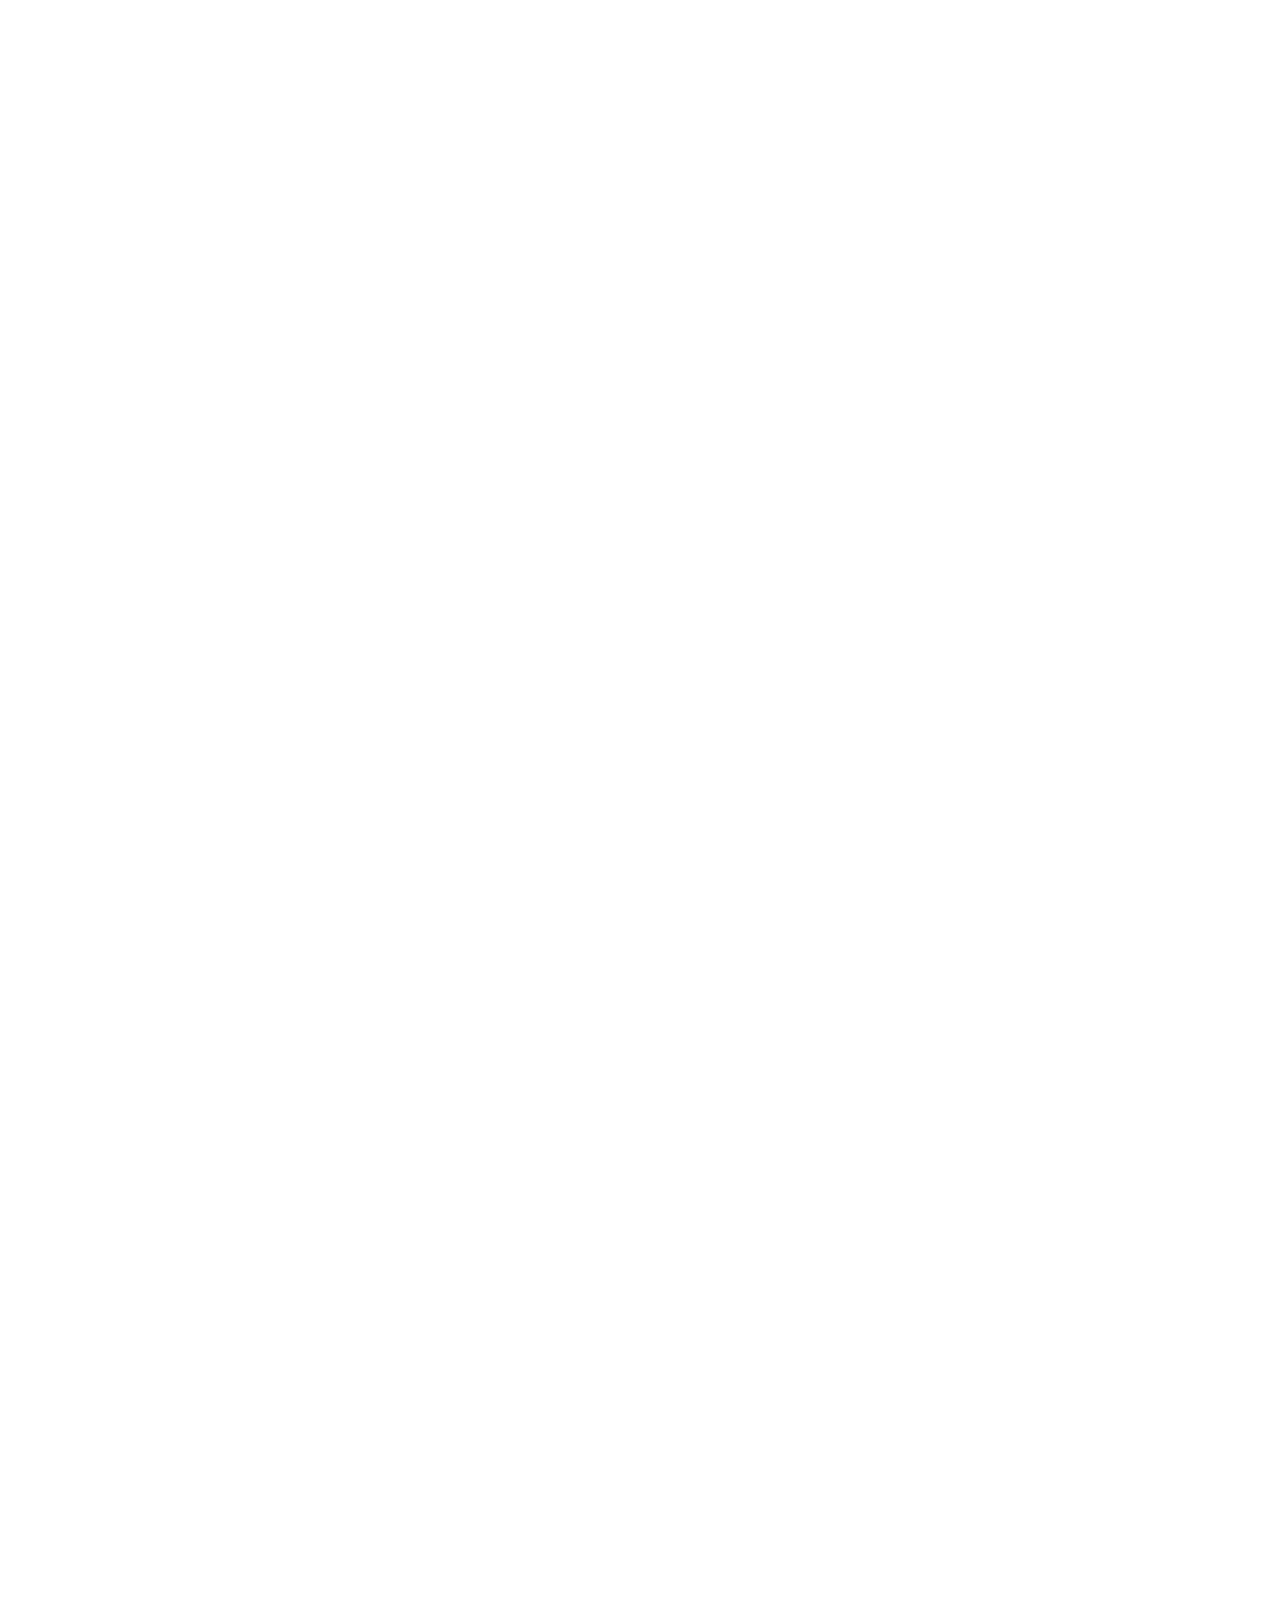
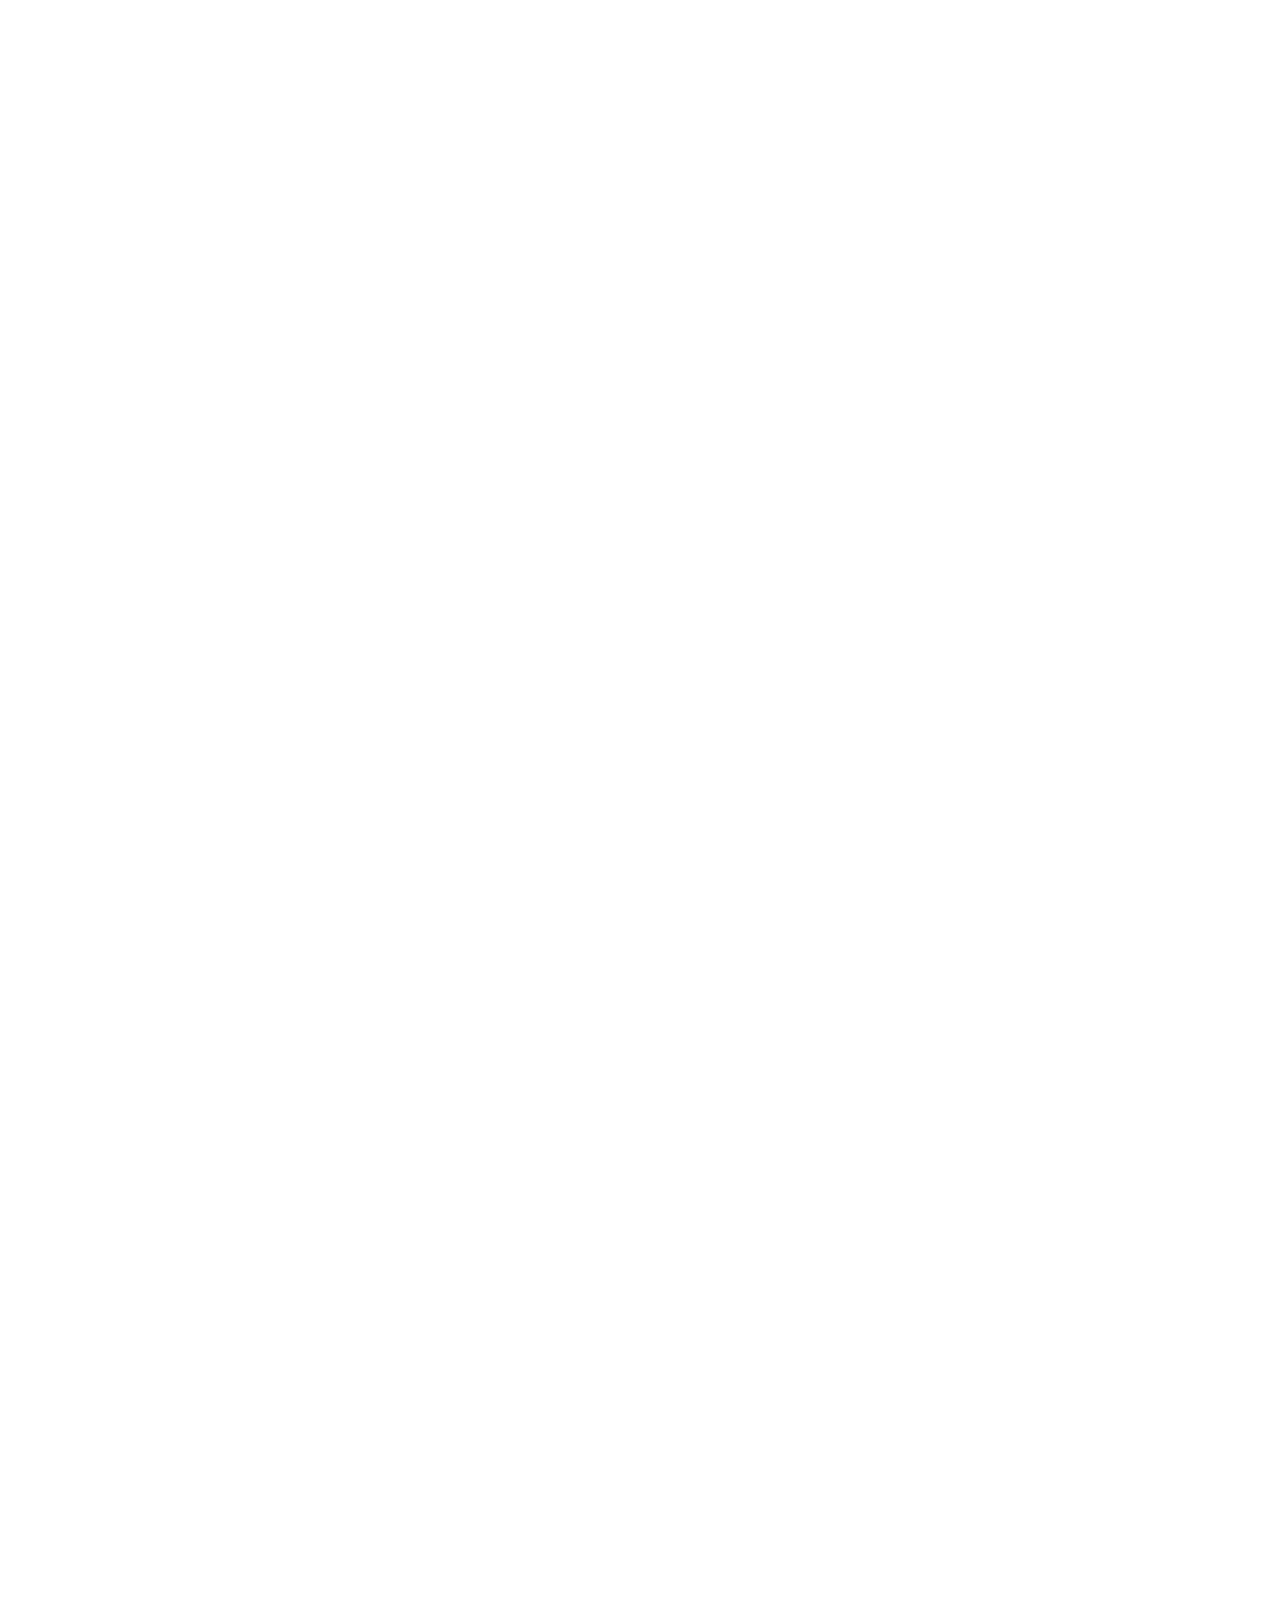
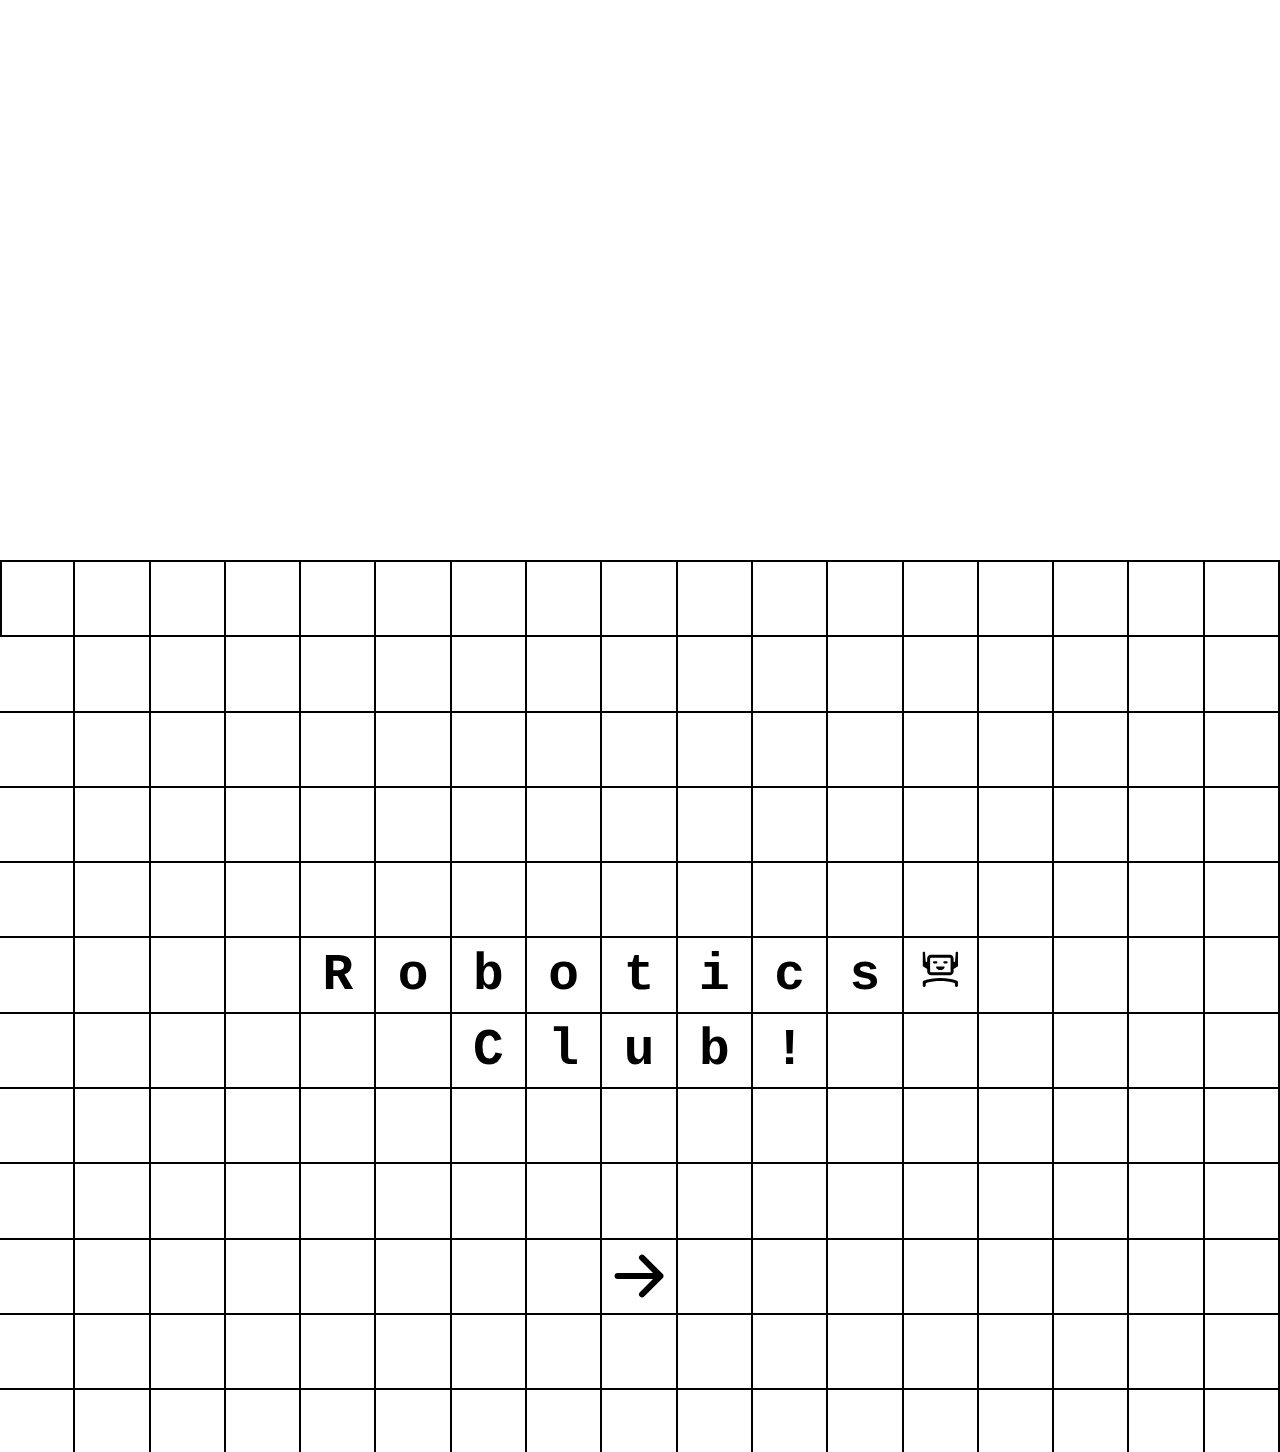
==== index.html @ 9c7a8307 "fuck stem" ====
<!DOCTYPE html>
<html lang="en">
    <head>
        <meta charset="UTF-8">
        <meta name="viewport" content="width=device-width, initial-scale=1.0">
        <title>Robotics</title>

        <link rel="stylesheet" href="css/">
        <link rel="stylesheet" href="css/boxes.css">
        <link rel="stylesheet" href="css/cursor.css">
        <link rel="stylesheet" href="css/HomePage.css">
        <link rel="stylesheet" href="css/nav.css">
        <link rel="stylesheet" href="css/about.css">
        <link rel="stylesheet" href="css/mobile.css">
        <link rel="stylesheet" href="css/m-welcome.css">
        <link rel="stylesheet" href="css/m-nav.css">
        <link rel="stylesheet" href="css/m-activities.CSS">
        <link rel="stylesheet" href="css/m-about.css">

        <script defer src="js/activities.js"></script>
        <script defer src="js/boxes.js"></script>
        <script defer src="js/cursor.js"></script>
        <script defer src="js/hackerEffect.js"></script>
        <script defer src="js/homePage.js"></script>
        <script defer src="js/eye.js"></script>
        <script defer src="js/nav.js"></script>
        <script defer src="js/about.js"></script>
        <script defer src="js/canvas.js"></script>
        <script defer src="js/m-welcome.js"></script>
        <script defer src="js/m-nav.js"></script>
        <script defer src="js/m-about.js"></script>
        <script defer src="js/m-navRobot.js"></script>
    </head>
    <body>
        <div class="pc">
            <nav class="navBar">
                <ul>
                    <li class="nav-buttons active homepage">Home</li>
                    <li class="nav-buttons Activiteispage">Activities</li>
                    <li class="nav-buttons aboutpage">About</li>
                </ul>
            </nav>
            <div id="mouse"></div>

            <div class="activitiesPage">
                <div class="activitiesHeading">
                    <div class="activitiesHeadingText">Activities</div>
                </div>
                <div class="activitiesButtons">
                    <div class="eventsButton activitiesButtonsMain">
                        <div>
                            <span>Events</span>
                            <svg xmlns="http://www.w3.org/2000/svg"
                                width="800px"
                                height="800px" viewBox="0 0 16 16" fill="none">
                                <g fill="#000000" fill-rule="evenodd"
                                    clip-rule="evenodd">
                                    <path
                                        d="M8.675 4.173a.75.75 0 00-1.35 0l-1.14 2.359-2.546.38a.75.75 0 00-.418 1.273l1.85 1.84-.437 2.6a.75.75 0 001.094.786L8 12.19l2.272 1.22a.75.75 0 001.094-.785l-.437-2.602 1.85-1.839a.75.75 0 00-.418-1.273l-2.545-.38-1.14-2.359zM7.362 7.542L8 6.222l.638 1.32a.75.75 0 00.565.415l1.459.218-1.066 1.059a.75.75 0 00-.21.656l.247 1.476-1.278-.686a.75.75 0 00-.71 0l-1.278.686.248-1.476a.75.75 0 00-.211-.656l-1.066-1.06 1.46-.217a.75.75 0 00.564-.415z" />
                                    <path
                                        d="M12 .75a.75.75 0 00-1.5 0V1h-5V.75a.75.75 0 00-1.5 0V1H2.25A2.25 2.25 0 000 3.25v10.5A2.25 2.25 0 002.25 16h11.5A2.25 2.25 0 0016 13.75V3.25A2.25 2.25 0 0013.75 1H12V.75zm-8 2.5V2.5H2.25a.75.75 0 00-.75.75v10.5c0 .414.336.75.75.75h11.5a.75.75 0 00.75-.75V3.25a.75.75 0 00-.75-.75H12v.75a.75.75 0 01-1.5 0V2.5h-5v.75a.75.75 0 01-1.5 0z" />
                                </g>
                            </svg>
                        </div>

                        <div class="eventText">Keep an eye on our upcoming
                            robotics events and revisit our past activities,
                            where we put our coding and hardware skills to the
                            test!
                        </div>
                        <div class="DIVEIN DIVEIN1">Dive In!</div>
                    </div>
                    <div class="projectsButton activitiesButtonsMain">
                        <div>
                            <span>Projects</span>
                            <svg xmlns="http://www.w3.org/2000/svg"
                                xmlns:xlink="http://www.w3.org/1999/xlink"
                                fill="#000000" version="1.1" id="Capa_1"
                                width="800px"
                                height="800px" viewBox="0 0 361.578 361.578"
                                xml:space="preserve">
                                <g>
                                    <g>
                                        <g>
                                            <path
                                                d="M109.329,199.227c0,0-0.307,12.677-15.433,27.755c-15.126,15.084-29.718,15.84-29.718,15.84l62.318,62.336h-5.17v56.421     h132.971v-56.421h-39.025L109.329,199.227z M243.788,351.046H131.847v-35.362h111.947v35.362H243.788z" />
                                        </g>
                                        <g>
                                            <circle cx="55.181" cy="183.452"
                                                r="20.194" />
                                        </g>
                                        <g>
                                            <path
                                                d="M106.119,183.452c0-1.753-0.087-3.479-0.258-5.191c-2.657-26.087-24.437-45.747-50.687-45.747     c-28.094,0-50.936,22.845-50.936,50.938c0,28.084,22.842,50.927,50.936,50.927C83.283,234.379,106.119,211.536,106.119,183.452z      M55.181,221.661c-21.065,0-38.203-17.138-38.203-38.215c0-21.08,17.138-38.218,38.203-38.218     c21.08,0,38.218,17.138,38.218,38.218C93.398,204.523,76.261,221.661,55.181,221.661z" />
                                        </g>
                                        <g>
                                            <path
                                                d="M354.271,35.329c-1.796-1.012-4.071-1.012-5.896,0.015c-0.961,0.547-1.754,1.352-2.271,2.297l-37.169,66.479     l-41.523-8.284l-26.56-48.152l13.955-35.431l75.919,4.741l0.559,0.021c0.919,0,1.861-0.223,2.732-0.685     c1.867-0.997,3.05-2.841,3.164-4.924c0.114-1.618-0.414-3.149-1.478-4.359c-1.057-1.201-2.521-1.913-4.131-2.024L250.88,0     c-2.594,0-4.702,1.42-5.633,3.786l-11.925,30.246l0,0l-27.467,14.52l5.909,11.214L81.106,128.875c0,0,9.893,0.336,23.611,22.917     c13.718,22.59,7.458,33.071,7.458,33.071l128.953-69.623l5.909,11.193l23.935-12.673l6.119-2.435l-1.225-1.567l35.002,6.984     c0.396,0.087,0.816,0.129,1.2,0.129c2.18,0,4.18-1.18,5.213-3.062l39.307-70.313C358.186,40.607,357.152,36.936,354.271,35.329z" />
                                        </g>
                                    </g>
                                </g>
                            </svg>
                        </div>
                        <div class="projectText">Dive into our innovative
                            projects
                            to see what we've created and the exciting
                            challenges
                            we've tackled together!
                        </div>
                        <div class="DIVEIN DIVEIN2">Dive In!</div>
                    </div>
                </div>
                <div class="robotContainer">
                    <div class="img">
                        <div class="textDiv"></div>
                        <img src="robots/1.png" alt>
                    </div>
                    <div class="img">
                        <div class="textDiv"></div>
                        <img src="robots/2.png" alt>
                    </div>
                    <div class="img">
                        <div class="textDiv"></div>
                        <img src="robots/3.png" alt>
                    </div>
                    <div class="img">
                        <div class="textDiv"></div>
                        <img src="robots/4.png" alt>
                    </div>
                    <div class="img">
                        <div class="textDiv"></div>
                        <img src="robots/5.png" alt>
                    </div>
                    <div class="img">
                        <div class="textDiv"></div>
                        <img src="robots/6.png" alt>
                    </div>
                </div>

            </div>
            <div class="startup startUpActive" style="position: relative;">
                <div class="boxes"></div>
                <div class="welcome"></div>
                <div class="arrow"></div>
            </div>
            <div class="homePage">
                <div class="background">
                    <div class="roboticsHeadingHome">
                        <span>R</span><div class="eye eye1">
                            <div class="eyeL1"></div>
                            <div class="eyeL2">
                                <div class="balls ball1"></div>
                            </div></div><span>B</span><div class="eye eye2">
                            <div class="eyeR1"></div>
                            <div class="eyeR2">
                                <div class="balls ball2"></div>
                            </div></div><span>T</span><span>I</span><span>C</span><span>S</span>
                    </div>
                </div>
                <div class="robotRegister">
                    <div class="robotWrapperPc">
                        <img src="robots/image.png" alt
                            class="robotHomePage">
                        <span class="pcHomeRobotMessage"><p></p></span></div>
                    <div class="registerButtonPc">Register Now</div>
                </div>
            </div>
            <div class="about-page">
                <canvas id="canvas"></canvas>

                <div class="about-heading">
                    <div class="aboutHeadingText">About</div>
                    <div class="aboutHeadingSlider"></div>
                </div>
                <div class="aboutMain">
                    <div class="aboutInformation">
                        <p>Welcome to the Robotics Club! Here, students get
                            hands-on experience in coding and hardware,
                            designing and building robots to solve real-world
                            problems.
                            <br>
                            <br>
                            You’ll learn valuable programming skills while
                            working with exciting technology and collaborating
                            with peers on innovative projects. Our focus on
                            practical applications will help prepare you for
                            future careers in tech.
                            <br>
                            <br>
                            Plus, the projects you complete will strengthen your
                            university applications by showcasing your hands-on
                            experience and problem-solving abilities. Join us in
                            exploring the fascinating world of robotics!
                        </p>
                    </div>
                    <div class="sideImgaeAbout">
                        <svg xmlns:dc="http://purl.org/dc/elements/1.1/"
                            xmlns:cc="http://creativecommons.org/ns#"
                            xmlns:rdf="http://www.w3.org/1999/02/22-rdf-syntax-ns#"
                            xmlns:svg="http://www.w3.org/2000/svg"
                            xmlns="http://www.w3.org/2000/svg" version="1.1"
                            viewBox="0 0 100 125" x="0px" y="0px"><g
                                transform="translate(0,-952.36216)"><path
                                    d="m 61.474203,966.81107 a 1.3744241,1.3744241 0 0 0 -1.196581,0.69957 l -16.675971,0.62145 a 1.3744241,1.3744241 0 0 0 -1.025788,-0.46206 1.3744241,1.3744241 0 0 0 -1.277778,0.87111 l -21.756911,10.03342 a 1.3744241,1.3744241 0 0 0 -0.526817,-0.1054 1.3744241,1.3744241 0 0 0 -1.371397,1.31464 l -6.188266,6.62384 -1.23853,1.17243 a 1.3744241,1.3744241 0 0 0 -0.2828707,-0.0297 1.3744241,1.3744241 0 0 0 -1.3744213,1.37449 1.3744241,1.3744241 0 0 0 0.4224613,0.98919 L 5.6815091,1001.7292 A 1.3744241,1.3744241 0 0 0 5,1002.9144 a 1.3744241,1.3744241 0 0 0 1.1214125,1.35 l 4.9510865,12.0238 a 1.3744241,1.3744241 0 0 0 -0.304678,0.8613 1.3744241,1.3744241 0 0 0 1.374421,1.3745 1.3744241,1.3744241 0 0 0 1.089201,-0.5393 l 11.662138,2.6596 a 1.3744241,1.3744241 0 0 0 1.361002,1.1929 1.3744241,1.3744241 0 0 0 1.102629,-0.5563 l 8.456265,2.3488 a 1.3744241,1.3744241 0 0 0 1.240203,0.7846 1.3744241,1.3744241 0 0 0 1.374422,-1.3744 1.3744241,1.3744241 0 0 0 -0.009,-0.139 l 3.774296,-3.3025 a 1.3744241,1.3744241 0 0 0 0.627491,0.1527 1.3744241,1.3744241 0 0 0 1.121413,-0.5812 l 4.551107,1.5443 a 1.3744241,1.3744241 0 0 0 1.32241,1.0002 1.3744241,1.3744241 0 0 0 0.293608,-0.033 l 8.907921,9.2187 a 1.3744241,1.3744241 0 0 0 -0.0225,0.2392 1.3744241,1.3744241 0 0 0 1.374422,1.3744 1.3744241,1.3744241 0 0 0 0.282871,-0.031 l 4.276957,3.7186 a 1.3744241,1.3744241 0 0 0 -0.04365,0.3376 1.3744241,1.3744241 0 0 0 1.374421,1.3744 1.3744241,1.3744241 0 0 0 1.370398,-1.2992 l 3.913887,-0.8443 a 1.3744241,1.3744241 0 0 0 1.096924,0.548 1.3744241,1.3744241 0 0 0 1.374421,-1.3745 1.3744241,1.3744241 0 0 0 -1.374421,-1.3744 1.3744241,1.3744241 0 0 0 -0.498962,0.094 l -2.405248,-5.0787 a 1.3744241,1.3744241 0 0 0 0.228852,-0.7583 1.3744241,1.3744241 0 0 0 -0.03393,-0.2959 l 1.54958,-2.3244 a 1.3744241,1.3744241 0 0 0 0.423136,0.067 1.3744241,1.3744241 0 0 0 1.138531,-0.6051 l 4.956108,0.3699 a 1.3744241,1.3744241 0 0 0 1.268392,0.8489 1.3744241,1.3744241 0 0 0 1.374421,-1.3744 1.3744241,1.3744241 0 0 0 -0.0063,-0.1218 l 2.782071,-4.4128 a 1.3744241,1.3744241 0 0 0 0.807006,-0.4477 l 2.616308,0 a 1.3744241,1.3744241 0 0 0 1.262344,0.8345 1.3744241,1.3744241 0 0 0 1.374421,-1.3744 1.3744241,1.3744241 0 0 0 -0.456689,-1.0211 l 4.75881,-7.1868 A 1.3744241,1.3744241 0 0 0 95,1009.4177 a 1.3744241,1.3744241 0 0 0 -1.03719,-1.3305 l -1.36201,-8.89715 a 1.3744241,1.3744241 0 0 0 0.681167,-1.1852 1.3744241,1.3744241 0 0 0 -1.374422,-1.3744 1.3744241,1.3744241 0 0 0 -0.15435,0.011 l -9.112942,-15.94743 a 1.3744241,1.3744241 0 0 0 0.210726,-0.72819 1.3744241,1.3744241 0 0 0 -1.37443,-1.37439 1.3744241,1.3744241 0 0 0 -0.696602,0.19161 l -17.965154,-10.8909 a 1.3744241,1.3744241 0 0 0 -1.340869,-1.08081 z m -1.325776,1.7361 a 1.3744241,1.3744241 0 0 0 1.159672,1.00135 l 2.070699,9.12999 -19.442598,-9.44985 a 1.3744241,1.3744241 0 0 0 0.009,-0.0783 l 16.203506,-0.60364 z m 2.454578,0.42184 16.747431,10.15311 -13.583508,0.098 a 1.3744241,1.3744241 0 0 0 -1.224768,-0.75097 1.3744241,1.3744241 0 0 0 -0.151669,0.01 l -2.086134,-9.19955 a 1.3744241,1.3744241 0 0 0 0.298648,-0.31041 z m -21.25794,0.6858 a 1.3744241,1.3744241 0 0 0 0.31105,0.40905 l -7.13083,11.0478 a 1.3744241,1.3744241 0 0 0 -0.417089,-0.0657 1.3744241,1.3744241 0 0 0 -1.219063,0.74251 L 20.358584,979.5651 a 1.3744241,1.3744241 0 0 0 -0.05868,-0.20601 l 21.045198,-9.70455 z m 2.117337,0.4896 18.162795,8.82804 -14.576077,1.59993 -3.586718,-10.42797 z m -0.930828,0.46377 3.466928,10.07967 -10.639032,1.16767 a 1.3744241,1.3744241 0 0 0 -0.03726,-0.0774 l 7.209346,-11.16984 z m 20.423755,9.25554 -13.118774,7.91462 a 1.3744241,1.3744241 0 0 0 -0.368101,-0.17109 l -2.075731,-6.0356 15.562606,-1.70793 z m 17.160839,0.28386 a 1.3744241,1.3744241 0 0 0 0.314074,0.70704 l -2.771325,7.25798 -11.8071,-7.85396 a 1.3744241,1.3744241 0 0 0 0.0027,-0.009 l 14.261336,-0.10269 z m -59.943147,0.43182 12.621486,2.23984 a 1.3744241,1.3744241 0 0 0 0.191935,0.39258 l -10.169258,10.48035 a 1.3744241,1.3744241 0 0 0 -0.121473,-0.009 1.3744241,1.3744241 0 0 0 -0.258715,0.0261 c -0.0756,-0.39303 -0.146475,-0.765 -0.249652,-1.28475 -0.299512,-1.50913 -0.698321,-3.47329 -1.097256,-5.42189 -0.521111,-2.54548 -0.951069,-4.62313 -1.249933,-6.06449 a 1.3744241,1.3744241 0 0 0 0.332866,-0.36099 z m 43.051417,0.32553 -6.1245,18.58892 a 1.3744241,1.3744241 0 0 0 -0.384212,0.1581 l -6.649652,-9.77264 a 1.3744241,1.3744241 0 0 0 0.388234,-0.95463 1.3744241,1.3744241 0 0 0 -0.03393,-0.29502 l 12.804015,-7.72473 z m 1.963663,0.1503 12.093652,8.04495 -3.625643,9.49607 a 1.3744241,1.3744241 0 0 0 -0.03321,0 1.3744241,1.3744241 0 0 0 -0.496289,0.093 l -7.960317,-17.61949 a 1.3744241,1.3744241 0 0 0 0.02178,-0.0126 z m -46.657603,0.0729 a 1.3744241,1.3744241 0 0 0 0.312058,0.0774 c 0.301033,1.45243 0.725933,3.50713 1.237522,6.00599 0.398719,1.94761 0.797519,3.91069 1.096248,5.41586 0.08514,0.42912 0.138799,0.71352 0.205363,1.05696 l -10.094774,-4.99672 a 1.3744241,1.3744241 0 0 0 -0.152343,-0.4275 l 1.051959,-1.12573 6.343967,-6.00644 z m 63.269476,0.17253 8.819334,15.43339 -12.080575,-8.03581 2.8116,-7.36374 a 1.3744241,1.3744241 0 0 0 0.126504,0.009 1.3744241,1.3744241 0 0 0 0.323137,-0.0396 z m -17.637328,0.0504 8.175743,18.09499 -13.624782,0.90835 a 1.3744241,1.3744241 0 0 0 -0.580844,-0.70265 l 6.029883,-18.30069 z m -17.820532,0.33552 2.075731,6.03497 a 1.3744241,1.3744241 0 0 0 -0.398981,0.33012 l -12.218816,-5.20813 10.542066,-1.15696 z m -11.476241,1.87948 12.802341,5.45636 -7.168414,3.99277 a 1.3744241,1.3744241 0 0 0 -0.869079,-0.31104 1.3744241,1.3744241 0 0 0 -0.09764,0 l -4.669889,-9.13944 a 1.3744241,1.3744241 0 0 0 0.0027,0 z m -1.032502,0.25263 4.774587,9.34383 a 1.3744241,1.3744241 0 0 0 -0.351658,0.91602 1.3744241,1.3744241 0 0 0 0.289576,0.84322 l -6.688569,10.67154 a 1.3744241,1.3744241 0 0 0 -0.08055,0 1.3744241,1.3744241 0 0 0 -0.527825,0.1067 l -7.519739,-9.73127 a 1.3744241,1.3744241 0 0 0 0.340921,-0.90468 1.3744241,1.3744241 0 0 0 -0.306019,-0.86365 l 10.069258,-10.37766 z m 44.32854,5.86649 12.286937,8.17337 -15.79414,1.0123 3.507203,-9.18567 z m -67.110553,0.036 9.873975,4.88701 -13.7002831,7.22781 a 1.3744241,1.3744241 0 0 0 -0.4382294,-0.233 l 3.1572098,-11.30465 a 1.3744241,1.3744241 0 0 0 1.1073277,-0.57717 z m 37.098709,0.21276 a 1.3744241,1.3744241 0 0 0 0.92982,0.36477 1.3744241,1.3744241 0 0 0 0.02448,0 l 6.974463,10.25109 a 1.3744241,1.3744241 0 0 0 -0.02889,0.2788 1.3744241,1.3744241 0 0 0 0.04158,0.3298 l -4.686332,7.1316 a 1.3744241,1.3744241 0 0 0 -0.338572,0.045 L 40.79132,994.81223 a 1.3744241,1.3744241 0 0 0 0.213742,-0.73252 1.3744241,1.3744241 0 0 0 -0.01107,-0.15867 l 7.156003,-3.98575 z m -8.196209,5.47859 10.2857,13.53617 a 1.3744241,1.3744241 0 0 0 -0.02817,0.046 l -17.108495,-2.3905 a 1.3744241,1.3744241 0 0 0 -0.309709,-0.5634 l 6.645954,-10.6027 a 1.3744241,1.3744241 0 0 0 0.191601,0.0153 1.3744241,1.3744241 0 0 0 0.323137,-0.0405 z m -18.598008,0.13392 -5.012152,10.94535 a 1.3744241,1.3744241 0 0 0 -0.600302,0.3285 l -7.9958855,-3.9501 a 1.3744241,1.3744241 0 0 0 -0.01242,-0.138 L 21.35585,995.54645 Z m 0.692912,0.9626 2.529395,16.96895 -6.664404,-5.0478 a 1.3744241,1.3744241 0 0 0 0.143271,-0.6077 1.3744241,1.3744241 0 0 0 -0.653987,-1.1686 l 4.645725,-10.14485 z m 1.100955,0.3916 7.361348,9.52665 a 1.3744241,1.3744241 0 0 0 -0.10872,0.5363 1.3744241,1.3744241 0 0 0 1.165377,1.3566 l 4.742034,13.5631 a 1.3744241,1.3744241 0 0 0 -0.294949,0.2569 l -10.261877,-7.7723 -2.603213,-17.46725 z m 67.627299,1.97 -2.995479,7.57645 -12.788248,-6.3943 a 1.3744241,1.3744241 0 0 0 0.0036,-0.084 1.3744241,1.3744241 0 0 0 -0.0027,-0.086 l 15.782728,-1.0114 z m 0.837543,0.685 1.326775,8.67185 a 1.3744241,1.3744241 0 0 0 -0.52481,0.5373 l -3.709533,-1.855 2.907568,-7.35415 z m -19.428847,0.93375 -1.826744,11.6728 -11.688652,-10.7574 a 1.3744241,1.3744241 0 0 0 0.0072,-0.014 l 13.508349,-0.9007 z m 0.925455,0.754 a 1.3744241,1.3744241 0 0 0 0.511724,0.1 1.3744241,1.3744241 0 0 0 0.397963,-0.06 l 7.487186,9.8961 -9.744447,1.5549 a 1.3744241,1.3744241 0 0 0 -0.407368,-0.2774 l 1.754942,-11.2132 z m 2.302567,0.1721 11.987281,5.9936 -1.193898,3.02 -3.546119,0.5657 -7.247264,-9.5793 z m -17.49807,0.6952 11.755422,10.8196 a 1.3744241,1.3744241 0 0 0 -0.244953,0.7826 1.3744241,1.3744241 0 0 0 0.0018,0.042 l -9.37064,5.6825 a 1.3744241,1.3744241 0 0 0 -0.58286,-0.3077 l -1.859334,-16.9428 a 1.3744241,1.3744241 0 0 0 0.300997,-0.077 z m -1.328116,0.1695 1.81131,16.5022 -5.833918,-8.3744 a 1.3744241,1.3744241 0 0 0 0.220789,-0.745 1.3744241,1.3744241 0 0 0 -0.408367,-0.976 l 4.210186,-6.4068 z m -49.2014336,1.5617 7.9254246,3.9146 a 1.3744241,1.3744241 0 0 0 -0.0036,0.066 1.3744241,1.3744241 0 0 0 0.3322,0.8932 l -3.577997,7.0614 a 1.3744241,1.3744241 0 0 0 -0.08154,0.01 l -4.83297,-11.7373 a 1.3744241,1.3744241 0 0 0 0.2382487,-0.2063 z m 25.5936136,3.7854 16.94743,2.3683 -6.62717,7.0939 a 1.3744241,1.3744241 0 0 0 -0.478829,-0.088 1.3744241,1.3744241 0 0 0 -0.907338,0.3443 l -8.936442,-9.7149 a 1.3744241,1.3744241 0 0 0 0.0027,0 z m 55.346742,0.2445 3.364256,1.6822 -4.300448,0.6862 0.936192,-2.3684 z m -55.391364,1.2356 8.512298,9.2545 a 1.3744241,1.3744241 0 0 0 -6.84e-4,0.014 1.3744241,1.3744241 0 0 0 0.07452,0.4402 l -3.605177,3.1546 a 1.3744241,1.3744241 0 0 0 -0.580169,-0.2762 l -4.40077,-12.5873 z m -15.813931,0.016 7.674422,5.8124 0.657686,4.4122 a 1.3744241,1.3744241 0 0 0 -0.301996,0.2973 l -11.645694,-2.6559 a 1.3744241,1.3744241 0 0 0 -0.459037,-0.8738 l 3.508535,-6.9251 a 1.3744241,1.3744241 0 0 0 0.127512,0.01 1.3744241,1.3744241 0 0 0 0.438572,-0.074 z m 75.583926,1.313 a 1.3744241,1.3744241 0 0 0 0.0423,0.039 l -4.730631,7.1439 a 1.3744241,1.3744241 0 0 0 -0.303337,0.054 l -2.142168,-2.8314 1.378453,-3.4868 5.755401,-0.9183 z m -42.222938,0.4754 -1.34221,8.2332 a 1.3744241,1.3744241 0 0 0 -0.521786,0.5224 l -4.440038,-1.5066 a 1.3744241,1.3744241 0 0 0 -0.117441,-0.3755 l 6.421475,-6.8735 z m 1.239196,0.089 6.117463,8.7815 -6.685554,0.2476 a 1.3744241,1.3744241 0 0 0 -0.948612,-1.0077 l 1.301953,-7.9878 a 1.3744241,1.3744241 0 0 0 0.21475,-0.033 z m 34.045179,0.5427 -0.923438,2.3357 -1.477103,-1.9525 2.400541,-0.3832 z m -3.553841,0.5673 2.1868,2.8905 -0.901632,2.2811 a 1.3744241,1.3744241 0 0 0 -0.302995,-0.035 1.3744241,1.3744241 0 0 0 -1.043904,0.4812 l -9.131401,-4.1508 9.193132,-1.4667 z m -9.789078,2.3284 9.399845,4.2727 a 1.3744241,1.3744241 0 0 0 0.541244,1.0032 l -2.312629,3.6686 a 1.3744241,1.3744241 0 0 0 -0.784191,-0.2459 1.3744241,1.3744241 0 0 0 -0.21609,0.018 l -6.628179,-8.7163 z m -2.572685,0.2652 a 1.3744241,1.3744241 0 0 0 0.570107,0.3285 l 0.702983,7.7365 a 1.3744241,1.3744241 0 0 0 -0.593597,1.1291 1.3744241,1.3744241 0 0 0 0.15805,0.6378 l -1.402943,2.1043 a 1.3744241,1.3744241 0 0 0 -0.693929,-0.1896 1.3744241,1.3744241 0 0 0 -0.774452,0.2407 l -7.383506,-5.7631 a 1.3744241,1.3744241 0 0 0 0.08325,-0.4662 1.3744241,1.3744241 0 0 0 -0.0036,-0.096 l 9.33743,-5.6617 z m 1.631462,0.2003 6.683205,8.7891 a 1.3744241,1.3744241 0 0 0 -0.173143,0.3098 l -4.736327,-0.3537 a 1.3744241,1.3744241 0 0 0 -1.117057,-1.1043 l -0.692921,-7.6204 a 1.3744241,1.3744241 0 0 0 0.03627,-0.021 z m -45.512367,0.9211 8.339498,6.3161 -6.694275,-1.8593 a 1.3744241,1.3744241 0 0 0 -1.156314,-1.1775 l -0.488909,-3.2793 z m 59.157615,0.1378 1.779441,2.3517 a 1.3744241,1.3744241 0 0 0 -0.08559,0.1838 l -2.258611,0 a 1.3744241,1.3744241 0 0 0 -0.200323,-0.6006 l 0.765056,-1.9349 z m -27.312987,4.8511 a 1.3744241,1.3744241 0 0 0 1.135182,1.0071 l 0.526484,8.0687 -8.507942,-8.8043 a 1.3744241,1.3744241 0 0 0 0.01143,-0.019 l 6.834873,-0.253 z m 2.172372,1.0731 7.257668,5.6646 a 1.3744241,1.3744241 0 0 0 -0.02754,0.2732 1.3744241,1.3744241 0 0 0 0.0036,0.098 l -5.828886,2.2985 a 1.3744241,1.3744241 0 0 0 -0.890553,-0.4513 l -0.514073,-7.8832 z m 7.691541,6.9635 a 1.3744241,1.3744241 0 0 0 0.161731,0.1239 l -0.941556,2.5109 a 1.3744241,1.3744241 0 0 0 -1.019748,0.5725 l -4.146088,-0.754 a 1.3744241,1.3744241 0 0 0 0.0081,-0.1121 l 5.937264,-2.3412 z m 1.194898,0.3178 2.149216,4.537 -2.65959,-0.9828 a 1.3744241,1.3744241 0 0 0 -0.48286,-0.9191 l 0.98787,-2.6338 a 1.3744241,1.3744241 0 0 0 0.0054,0 z m -6.708702,3.2619 3.473642,0.6315 a 1.3744241,1.3744241 0 0 0 0.536546,0.8942 l -0.158716,1.2295 a 1.3744241,1.3744241 0 0 0 -0.47413,0.1815 l -3.377342,-2.9368 z m 5.904388,1.2828 2.991789,1.1057 -3.769599,0.8131 a 1.3744241,1.3744241 0 0 0 -0.26308,-0.2333 l 0.152344,-1.1819 a 1.3744241,1.3744241 0 0 0 0.888546,-0.5036 z"
                                    style="opacity:1;fill:#000000;fill-opacity:1;stroke:none;stroke-width:10;stroke-linecap:round;stroke-linejoin:round;stroke-miterlimit:4;stroke-dasharray:none;stroke-dashoffset:0;stroke-opacity:1" /></g></svg>
                    </div>
                </div>
            </div>
        </div>
        <div class="mobile">
            <div class="m-navWrapper">
                <div class="m-robot"><div class="m-robotImgWrapper"><img
                            src="robots/2.png" alt></div><div
                        class="m-robotTextNav"></div></div>

                <div class="m-nav">
                    <div class="nav-links">
                        <div class="active m-navHome">Home</div>
                        <div class="m-navActivities">Activities</div>
                        <div class="m-navAbout">About</div>
                    </div>
                </div>
            </div>
            <div class="m-about">
                <span class="m-aboutMainHeading">About</span>
                <div class="m-letterwrapper">
                    <div class="m-AboutImageBrain"><svg
                            xmlns="http://www.w3.org/2000/svg"
                            xmlns:xlink="http://www.w3.org/1999/xlink"
                            fill="#000000" height="800px" width="800px"
                            version="1.1" id="Capa_2" viewBox="0 0 463 463"
                            xml:space="preserve">
                            <g>
                                <path
                                    d="M151.245,222.446C148.054,237.039,135.036,248,119.5,248c-4.142,0-7.5,3.357-7.5,7.5s3.358,7.5,7.5,7.5   c23.774,0,43.522-17.557,46.966-40.386c14.556-1.574,27.993-8.06,38.395-18.677c2.899-2.959,2.85-7.708-0.109-10.606   c-2.958-2.897-7.707-2.851-10.606,0.108C184.947,202.829,172.643,208,159.5,208c-26.743,0-48.5-21.757-48.5-48.5   c0-4.143-3.358-7.5-7.5-7.5s-7.5,3.357-7.5,7.5C96,191.715,120.119,218.384,151.245,222.446z" />
                                <path
                                    d="M183,287.5c0-4.143-3.358-7.5-7.5-7.5c-35.014,0-63.5,28.486-63.5,63.5c0,0.362,0.013,0.725,0.019,1.088   C109.23,344.212,106.39,344,103.5,344c-4.142,0-7.5,3.357-7.5,7.5s3.358,7.5,7.5,7.5c26.743,0,48.5,21.757,48.5,48.5   c0,4.143,3.358,7.5,7.5,7.5s7.5-3.357,7.5-7.5c0-26.611-16.462-49.437-39.731-58.867c-0.178-1.699-0.269-3.418-0.269-5.133   c0-26.743,21.757-48.5,48.5-48.5C179.642,295,183,291.643,183,287.5z" />
                                <path
                                    d="M439,223.5c0-17.075-6.82-33.256-18.875-45.156c1.909-6.108,2.875-12.426,2.875-18.844   c0-30.874-22.152-56.659-51.394-62.329C373.841,91.6,375,85.628,375,79.5c0-19.557-11.883-36.387-28.806-43.661   C317.999,13.383,287.162,0,263.5,0c-13.153,0-24.817,6.468-32,16.384C224.317,6.468,212.653,0,199.5,0   c-23.662,0-54.499,13.383-82.694,35.839C99.883,43.113,88,59.943,88,79.5c0,6.128,1.159,12.1,3.394,17.671   C62.152,102.841,40,128.626,40,159.5c0,6.418,0.965,12.735,2.875,18.844C30.82,190.244,24,206.425,24,223.5   c0,13.348,4.149,25.741,11.213,35.975C27.872,270.087,24,282.466,24,295.5c0,23.088,12.587,44.242,32.516,55.396   C56.173,353.748,56,356.626,56,359.5c0,31.144,20.315,58.679,49.79,68.063C118.611,449.505,141.965,463,167.5,463   c27.995,0,52.269-16.181,64-39.674c11.731,23.493,36.005,39.674,64,39.674c25.535,0,48.889-13.495,61.71-35.437   c29.475-9.385,49.79-36.92,49.79-68.063c0-2.874-0.173-5.752-0.516-8.604C426.413,339.742,439,318.588,439,295.5   c0-13.034-3.872-25.413-11.213-36.025C434.851,249.241,439,236.848,439,223.5z M167.5,448c-21.029,0-40.191-11.594-50.009-30.256   c-0.973-1.849-2.671-3.208-4.688-3.751C88.19,407.369,71,384.961,71,359.5c0-3.81,0.384-7.626,1.141-11.344   c0.702-3.447-1.087-6.92-4.302-8.35C50.32,332.018,39,314.626,39,295.5c0-8.699,2.256-17.014,6.561-24.379   C56.757,280.992,71.436,287,87.5,287c4.142,0,7.5-3.357,7.5-7.5s-3.358-7.5-7.5-7.5C60.757,272,39,250.243,39,223.5   c0-14.396,6.352-27.964,17.428-37.221c2.5-2.09,3.365-5.555,2.14-8.574C56.2,171.869,55,165.744,55,159.5   c0-26.743,21.757-48.5,48.5-48.5s48.5,21.757,48.5,48.5c0,4.143,3.358,7.5,7.5,7.5s7.5-3.357,7.5-7.5   c0-33.642-26.302-61.243-59.421-63.355C104.577,91.127,103,85.421,103,79.5c0-13.369,8.116-24.875,19.678-29.859   c0.447-0.133,0.885-0.307,1.308-0.527C127.568,47.752,131.447,47,135.5,47c12.557,0,23.767,7.021,29.256,18.325   c1.81,3.727,6.298,5.281,10.023,3.47c3.726-1.809,5.28-6.296,3.47-10.022c-6.266-12.903-18.125-22.177-31.782-25.462   C165.609,21.631,184.454,15,199.5,15c13.509,0,24.5,10.99,24.5,24.5v97.051c-6.739-5.346-15.25-8.551-24.5-8.551   c-4.142,0-7.5,3.357-7.5,7.5s3.358,7.5,7.5,7.5c13.509,0,24.5,10.99,24.5,24.5v180.279c-9.325-12.031-22.471-21.111-37.935-25.266   c-3.999-1.071-8.114,1.297-9.189,5.297c-1.075,4.001,1.297,8.115,5.297,9.189C206.8,343.616,224,366.027,224,391.5   C224,422.654,198.654,448,167.5,448z M395.161,339.807c-3.215,1.43-5.004,4.902-4.302,8.35c0.757,3.718,1.141,7.534,1.141,11.344   c0,25.461-17.19,47.869-41.803,54.493c-2.017,0.543-3.716,1.902-4.688,3.751C335.691,436.406,316.529,448,295.5,448   c-31.154,0-56.5-25.346-56.5-56.5c0-2.109-0.098-4.2-0.281-6.271c0.178-0.641,0.281-1.314,0.281-2.012V135.5   c0-13.51,10.991-24.5,24.5-24.5c4.142,0,7.5-3.357,7.5-7.5s-3.358-7.5-7.5-7.5c-9.25,0-17.761,3.205-24.5,8.551V39.5   c0-13.51,10.991-24.5,24.5-24.5c15.046,0,33.891,6.631,53.033,18.311c-13.657,3.284-25.516,12.559-31.782,25.462   c-1.81,3.727-0.256,8.214,3.47,10.022c3.726,1.81,8.213,0.257,10.023-3.47C303.733,54.021,314.943,47,327.5,47   c4.053,0,7.933,0.752,11.514,2.114c0.422,0.22,0.86,0.393,1.305,0.526C351.883,54.624,360,66.13,360,79.5   c0,5.921-1.577,11.627-4.579,16.645C322.302,98.257,296,125.858,296,159.5c0,4.143,3.358,7.5,7.5,7.5s7.5-3.357,7.5-7.5   c0-26.743,21.757-48.5,48.5-48.5s48.5,21.757,48.5,48.5c0,6.244-1.2,12.369-3.567,18.205c-1.225,3.02-0.36,6.484,2.14,8.574   C417.648,195.536,424,209.104,424,223.5c0,26.743-21.757,48.5-48.5,48.5c-4.142,0-7.5,3.357-7.5,7.5s3.358,7.5,7.5,7.5   c16.064,0,30.743-6.008,41.939-15.879c4.306,7.365,6.561,15.68,6.561,24.379C424,314.626,412.68,332.018,395.161,339.807z" />
                                <path
                                    d="M359.5,240c-15.536,0-28.554-10.961-31.745-25.554C358.881,210.384,383,183.715,383,151.5c0-4.143-3.358-7.5-7.5-7.5   s-7.5,3.357-7.5,7.5c0,26.743-21.757,48.5-48.5,48.5c-13.143,0-25.447-5.171-34.646-14.561c-2.898-2.958-7.647-3.007-10.606-0.108   s-3.008,7.647-0.109,10.606c10.402,10.617,23.839,17.103,38.395,18.677C315.978,237.443,335.726,255,359.5,255   c4.142,0,7.5-3.357,7.5-7.5S363.642,240,359.5,240z" />
                                <path
                                    d="M335.5,328c-2.89,0-5.73,0.212-8.519,0.588c0.006-0.363,0.019-0.726,0.019-1.088c0-35.014-28.486-63.5-63.5-63.5   c-4.142,0-7.5,3.357-7.5,7.5s3.358,7.5,7.5,7.5c26.743,0,48.5,21.757,48.5,48.5c0,1.714-0.091,3.434-0.269,5.133   C288.462,342.063,272,364.889,272,391.5c0,4.143,3.358,7.5,7.5,7.5s7.5-3.357,7.5-7.5c0-26.743,21.757-48.5,48.5-48.5   c4.142,0,7.5-3.357,7.5-7.5S339.642,328,335.5,328z" />
                            </g>
                        </svg></div>
                    <div class="m-aboutText"></div>
                </div>
            </div>
            <div class="m-welcome">
                <img src="robots/project.jpg" alt>
                <div class="welcomeHeading">
                    <h1>Welcome!</h1><span>|</span>
                </div>
                <p>We're excited to share our incredible club with you!</p>
                <div class="getStarted">Register Now!</div>
            </div>
            <div class="m-activities">
                <span class="m-activitiesMainHeading">Activities</span>
                <div class="acntiviteisWrapper">
                    <div class="m-events">
                        <div class="m-svg">
                            <svg xmlns="http://www.w3.org/2000/svg"
                                width="800px"
                                height="800px" viewBox="0 0 16 16" fill="none">
                                <g fill="#000000" fill-rule="evenodd"
                                    clip-rule="evenodd">
                                    <path
                                        d="M8.675 4.173a.75.75 0 00-1.35 0l-1.14 2.359-2.546.38a.75.75 0 00-.418 1.273l1.85 1.84-.437 2.6a.75.75 0 001.094.786L8 12.19l2.272 1.22a.75.75 0 001.094-.785l-.437-2.602 1.85-1.839a.75.75 0 00-.418-1.273l-2.545-.38-1.14-2.359zM7.362 7.542L8 6.222l.638 1.32a.75.75 0 00.565.415l1.459.218-1.066 1.059a.75.75 0 00-.21.656l.247 1.476-1.278-.686a.75.75 0 00-.71 0l-1.278.686.248-1.476a.75.75 0 00-.211-.656l-1.066-1.06 1.46-.217a.75.75 0 00.564-.415z" />
                                    <path
                                        d="M12 .75a.75.75 0 00-1.5 0V1h-5V.75a.75.75 0 00-1.5 0V1H2.25A2.25 2.25 0 000 3.25v10.5A2.25 2.25 0 002.25 16h11.5A2.25 2.25 0 0016 13.75V3.25A2.25 2.25 0 0013.75 1H12V.75zm-8 2.5V2.5H2.25a.75.75 0 00-.75.75v10.5c0 .414.336.75.75.75h11.5a.75.75 0 00.75-.75V3.25a.75.75 0 00-.75-.75H12v.75a.75.75 0 01-1.5 0V2.5h-5v.75a.75.75 0 01-1.5 0z" />
                                </g>
                            </svg>
                        </div>
                        <div class="activiteisText"><span
                                class="m-activitiesHeading">Events</span>Tap
                            here to see all our exciting upcoming events and
                            activities!</div>
                    </div>
                    <div class="m-projects">
                        <div class="m-svg">

                            <svg xmlns="http://www.w3.org/2000/svg"
                                xmlns:xlink="http://www.w3.org/1999/xlink"
                                fill="#000000" version="1.1" id="Capa_3"
                                width="800px"
                                height="800px" viewBox="0 0 361.578 361.578"
                                xml:space="preserve">
                                <g>
                                    <g>
                                        <g>
                                            <path
                                                d="M109.329,199.227c0,0-0.307,12.677-15.433,27.755c-15.126,15.084-29.718,15.84-29.718,15.84l62.318,62.336h-5.17v56.421     h132.971v-56.421h-39.025L109.329,199.227z M243.788,351.046H131.847v-35.362h111.947v35.362H243.788z" />
                                        </g>
                                        <g>
                                            <circle cx="55.181" cy="183.452"
                                                r="20.194" />
                                        </g>

                                        <g>
                                            <path
                                                d="M106.119,183.452c0-1.753-0.087-3.479-0.258-5.191c-2.657-26.087-24.437-45.747-50.687-45.747     c-28.094,0-50.936,22.845-50.936,50.938c0,28.084,22.842,50.927,50.936,50.927C83.283,234.379,106.119,211.536,106.119,183.452z      M55.181,221.661c-21.065,0-38.203-17.138-38.203-38.215c0-21.08,17.138-38.218,38.203-38.218     c21.08,0,38.218,17.138,38.218,38.218C93.398,204.523,76.261,221.661,55.181,221.661z" />
                                        </g>
                                        <g>
                                            <path
                                                d="M354.271,35.329c-1.796-1.012-4.071-1.012-5.896,0.015c-0.961,0.547-1.754,1.352-2.271,2.297l-37.169,66.479     l-41.523-8.284l-26.56-48.152l13.955-35.431l75.919,4.741l0.559,0.021c0.919,0,1.861-0.223,2.732-0.685     c1.867-0.997,3.05-2.841,3.164-4.924c0.114-1.618-0.414-3.149-1.478-4.359c-1.057-1.201-2.521-1.913-4.131-2.024L250.88,0     c-2.594,0-4.702,1.42-5.633,3.786l-11.925,30.246l0,0l-27.467,14.52l5.909,11.214L81.106,128.875c0,0,9.893,0.336,23.611,22.917     c13.718,22.59,7.458,33.071,7.458,33.071l128.953-69.623l5.909,11.193l23.935-12.673l6.119-2.435l-1.225-1.567l35.002,6.984     c0.396,0.087,0.816,0.129,1.2,0.129c2.18,0,4.18-1.18,5.213-3.062l39.307-70.313C358.186,40.607,357.152,36.936,354.271,35.329z" />
                                        </g>
                                    </g>
                                </g>
                            </svg>
                        </div>
                        <div class="activiteisText"><span
                                class="m-activitiesHeading">Projects</span>Tap
                            here to explore the amazing projects we've created
                            and shared!</div>
                    </div>
                </div>
            </div>
        </div>
    </body>
</html>
---- css/boxes.css ----
* { 
  margin: 0; 
  padding: 0; 
  box-sizing: border-box; 
  cursor: none; 
} 

::selection { 
  background: black; 
  color: white; 
} 

body { 
  overflow: hidden; 
} 

.boxes { 
  display: grid; 
  grid-template-columns: repeat(17, 1fr); 
  height: 100vh; 
  width: 100vw; 
  overflow: hidden; 
  position: absolute; 
} 

.box { 
  border: 2px solid black; 
  border-left: 0px; 
  border-bottom: 0px; 
  background-color: rgb(255, 255, 255); 
  width: calc(100vw / 17); 
  height: calc(100vw / 17); 
  transition: transform 0.2s; 
  position: relative; 
} 

.box:first-child { 
  border-left: 2px solid black; 
} 

.boxInner { 
  position: relative; 
  left: 50%; 
  top: 50%; 
  transform: translate(-50%, -50%); 
  width: 100%; 
  height: 100%; 
  color: black; 
  transition: all 0.2s; 
  font-family: 'Roboto', sans-serif; 
  font-size: clamp(2em, 4vw, 4.5em); /* Clamped font size */ 
  font-weight: 900; 
  display: flex; 
  align-items: center; 
  justify-content: center; 
} 

.box:hover .boxInner { 
  background-color: white; 
  color: black; 
  border: 2px solid black; 
  position: absolute;
  width: 120%; 
  height: 120%;
  z-index: 11;
} 

.shrink { 
  border: 2px solid black; 
  width: 90%; 
  height: 90%; 
} 

.boxInner p { 
  text-align: center; 
  font-size: clamp(1em, 2vw, 2.5em); /* Clamped font size */ 
} 

.noBorder { 
  border: 0px; 
} 

.boxInner span { 
  height: 100%; 
  width: 100%; 
} 

.arrowSvg { 
  position: relative; 
  width: 100%; 
  height: 100%; 
  transition: all 0.2s; 
} 

.arrowSvg path { 
  transition: all 0.2s; 
} 

.arrowSvg:hover { 
  background-color: black; 
} 

.arrowSvg:hover path { 
  stroke: white; 
} 

@keyframes arrowAnimation { 
  0% { 
      top: 100vh; 
      transform: translate(-55%); 
  } 
  100% { 
      top: 0; 
      transform: translate(-55%); 
  } 
} 

@keyframes arrowIdle { 
  0% { 
      top: 0; 
      transform: translate(-55%, -0%); 
  } 
  50% { 
      top: 0; 
      transform: translate(-45%, -0%); 
  } 
  100% { 
      top: 0; 
      transform: translate(-55%, -0%); 
  } 
} 

.robotSvg { 
  width: 60%; 
  height: 60%; 
  position: relative; 
  display: flex; 
  align-items: center; 
  left: 50%; 
  transform: translate(-50%, 0); 
}
---- css/cursor.css ----
#mouse {
  position: absolute;
    height: 15px;
    width: 15px;
    background: black;
    border: 2px solid white;
    top: 40px;
    left: 40px;
    z-index: 99;
    transition: .07s linear;
    pointer-events: none;
    animation:cursor 1s infinite;
    opacity: 0;
    transition: opacity 1s;
}
@keyframes cursor {
  0% {
    transform: scale(1);
  }
  50% {
    transform: scale(1.4);
  }
}
---- css/HomePage.css ----
* {
    font-family: monospace;
}

.BoxDisappear {
    animation: BoxDisappear 0.3s forwards;
}
@keyframes BoxDisappear {
    0% {
    }
    100% {
        opacity: 0;
    }
}
.homePage {
    position: absolute;
    width: 100vw;
    height: 100vh;
    z-index: -2;
    top: 0;
    transform: translate(0, -100%);
}
.homePage .background {
    position: absolute;
    width: 100vw;
    height: 100vh;
    background-color: white;
}
.eyes {
    position: absolute;
    top: -100%;
    left: 50%;
    transform: translate(-50%, 0%);
    width: 20vw;
    height: 20vw;
    background-color: transparent;
}
@keyframes blink {
    10% {
        transform: translate(0%, 0%);
    }
    20% {
        transform: translate(0%, -150%);
    }
    to {
        transform: translate(0%, -150%);
    }
}

.eyeL2 {
    background-color: rgb(0, 0, 0);
    width: 100%;
    height: 100%;
    border-top: 2px solid rgb(0, 0, 0);
    border-radius: 50%;
    transition: background-color 0.2s ease-in-out, border-color 0.2s ease-in-out, box-shadow 0.2s ease-in-out;

}

.eyeL1 {
    position: absolute;
    background-color: white;
    width: 105%;
    height: 100%;
    z-index: 1;
    left: -4%;
    top: 0;
    transform: translate(0%, -150%);
    animation: blink 5s infinite;
}
.eyeR1 {
    position: absolute;
    background-color: white;
    width: 105%;
    height: 100%;
    z-index: 1;
    left: -4%;
    top: 0;
    transform: translate(0%, -150%);
    animation: blink 5s infinite;
}

.eyeR2 {
    background-color: rgb(0, 0, 0);
    width: 100%;
    height: 100%;
    border-top: 2px solid rgb(0, 0, 0);
    border-radius: 50%;
    transition: background-color 0.2s ease-in-out, border-color 0.2s ease-in-out, box-shadow 0.2s ease-in-out;

}
.balls {
    position: relative;
    top: 100%;
    left: 50%;
    transform: translate(-50%, -100%);
    width: 15%;
    height: 15%;
    background-color: white;
    border-radius: 50%;
    transition: background-color 0.2s ease-in-out;
}

@keyframes eyesComeDown {
    0% {
        top: -40%;
    }
    100% {    top: 20%;

    }
}
@keyframes eyesGoUp {
    0% {    top: 20%;

    }
    100% {
        top: -40%;
    }
}
.eyesComeDown {
    animation: eyesComeDown 1s 0.6s forwards;
  }
  
.eyesGoUp {
    animation: eyesGoUp 1s forwards;
}
.roboticsHeadingHome {
    position: absolute;
    top: -40%;
    left: 50%;
    transform: translate(-50%, -50%);
    font-size: 15vh;
    font-weight: bold;
    color: black;
    text-align: center;
    height: 20vh;
    width: 100%;
}

.eye {
    display: inline-block;
    
    height: 10vh;
    width: 10vh;
    position: relative;
}
.roboticsHeadingHome span {
    transition: all 0.2s ease-in-out;
}

.roboticsHeadingHome span:hover {
    color: rgb(0, 169, 244);
    text-shadow: 0 0 5px rgba(0, 169, 244, 0.7), 0 0 10px rgba(0, 169, 244, 0.5), 0 0 50px rgba(0, 169, 244, 0.3);
}
.robotRegister {
    position: absolute;
    top: 40%;
    width: 100%;
    height: 30vh;
    display: flex;
    justify-content: center;
    align-items: center;
    flex-direction: column;
}
.robotRegister .robotWrapperPc {
    height: 50%;
    width: 90%;
    display: flex;
    justify-content: center;
    align-items: start;
}
.robotRegister .robotWrapperPc img {
    height: 100%;
    width: auto;
}
.robotRegister .pcHomeRobotMessage {
    max-width: 19%;
    max-height: 40%;
    padding: 1%;
    font-size: clamp(0px, 2vw, 1.7em);
    font-weight: 900;
    display: flex;
    justify-content: center;
    align-items: center;
    border: 2px solid black;
    
}
.registerButtonPc {
    height: 20%;
    width: 20%;
    border: 4px solid black;
    display: flex;
    justify-content: center;
    align-items: center;
    font-size: clamp(0px, 3vw, 1.7em);
    font-weight: 900;
    transition: all 0.2s ease-in-out;
}
.registerButtonPc:hover {
    background-color: black;
    color: white;
}
.pcHomeRobotMessage p {
    word-wrap: break-word; 
    white-space: normal; 
    max-width: 100%; 
}

.pcHomeRobotMessage span {
    white-space: nowrap; 
}
.eyeL2:hover {
    border-color: rgb(0, 169, 244);
    background-color: rgb(0, 169, 244);
    box-shadow: 0 0 5px rgba(0, 169, 244, 0.7), 
    0 0 10px rgba(0, 169, 244, 0.5), 
    0 0 50px rgba(0, 169, 244, 0.3); 
}
.eyeL2:hover .ball1{
    background-color: black;
}
.eyeR2:hover {
    border-color: rgb(0, 169, 244);
    background-color: rgb(0, 169, 244);
    box-shadow: 0 0 5px rgba(0, 169, 244, 0.7), 
    0 0 10px rgba(0, 169, 244, 0.5), 
    0 0 50px rgba(0, 169, 244, 0.3); 
}

.eyeR2:hover .ball2{
    background-color: black;
}
---- css/nav.css ----
nav {
    display: none;
    position: absolute;
    background-color: transparent;
    border: 2px solid black;
    border-radius: 5px;
    color: black;
    left: 50%;
    bottom: 0%;
    transform: translate(-50%, -50%);
    width: 20vw;
    height: 10vh;
    z-index: 7;
    padding-left: 1%;
    padding-right: 1%;
    background-color: transparent;
}
@keyframes flyupnav {
    0% {
        bottom: -100%;
    }
    100% {
        bottom: 3%;
    }
    
}
nav ul {
    list-style-type: none;
    width: 100%;
    height: 100%;
    display: flex;
    align-items: center;
    justify-content: space-around;
}

nav ul li {
    display: inline-block;
    position: relative;
    /* top: 50%; */
    z-index: 9;
    color: black;
    font-size: clamp(3px, 1.3vw, 18px);
    font-weight: 600;
    padding: 4%;
    border-radius: 5px;
}
.active {
    background-color: black;
    color: white;
}

.active::after {
    background-color: white;
}
nav ul li::after {
    content: '';
    width: 0;
    height: 2px;
    display: block;
    background: black;
    transition: width 300ms;
}


nav ul li:hover::after {
    width: 100%;
}
---- css/about.css ----
@keyframes pageLiftUp {
    0% {
        top: 0;
        transform: translate(0, 0);
    }
    100% {
        top: 0;
        transform: translate(0, -100%);
    }
}
@keyframes pageLiftDownBack {
    0% {
        top: 0;
        transform: translate(0, -100%);
    }
    100% {
        top: 0;
        transform: translate(0, 0);
    }
}
.liftup {
    animation: pageLiftUp 1s forwards;
}
.pageLiftDownback {
    animation: pageLiftDownBack 1s forwards;
}
.about-page {
    overflow: hidden;
    background-color: white;
    position: absolute;
    top: 0;
    left: 0;
    z-index: -20;
    width: 100vw;
    height: 100vh;
}
.about-heading {
    border: 2px solid black;
    width: 20vw;
    height: 10vh;
    position: absolute;
    left: 50%;
    top: 10%;
    transform: translate(-50%, 0);
    font-size: clamp(0px, 5vw, 48px);
    text-align: center;
}
.aboutHeadingText {
    position: relative;
    left: 50%;
    top: 50%;
    transform: translate(-50%, -50%);
}
.aboutHeadingSlider {
    position: absolute;
    background-color: white;
    width: 21vw;
    height: 11vh;
    left: 50%;
    top: -3%;
    transform: translate(-50%, 0);
}
@keyframes aboutHeadingSlider {
    0% {
    transform: translate(-50%, 0);
    }
    100% {
    transform: translate(500%, 0);
    }
}
.aboutMain {
    display: flex;
    width: 100vw;
    height: 60vh;
    position: absolute;
    bottom: 20%;
    justify-content: space-around;
    align-items: center;
    padding: 10%;
    z-index: -19;
}
.aboutInformation {
    width: 65vw;
    display: flex;
    justify-content: space-around;
    align-items: center;
    font-size: clamp(0px, 2.4vh, 30px);
    font-weight: 550;
    font-family: 'Courier New', Courier, monospace;
    padding: 2%;
    height: 70vh;
    line-height: 140%;
    text-align: center;
}
.sideImgaeAbout {
    width: 45vw;
    display: inline-block;
    height: 70vh;
    position: relative;
    display: flex;
    justify-content: center;
    align-items: center;
}
.sideImgaeAbout svg {
    height: 50%;
    width: 50%;
}

canvas {
    position: absolute;
    background: white;
    width: 100vw;
    height: 100vh;
    z-index: -21;
  }
---- css/mobile.css ----
@media screen and (max-width: 900px) {
    .pc {
       display: none;
    }
    * {
        cursor: auto;
    }
    .mobile {
        display: block;
        background-color: white;
        width: 100lvw;
        height: 100lvh;
        padding: 0;
        overflow: hidden;
        position: fixed;
        margin: 0;
    }

}
@media screen and (min-width: 900px) {
    .pc {
    display: block;
     }
     .mobile {
        display: none
     }
}
---- css/m-welcome.css ----
@media screen and (max-width: 550px) {
    .m-welcome {
        position: absolute;
        top: 0%;
        width: 100vw;
        height: 100vh;
        z-index: 50;
        background-color: white;
        
    }
    .m-welcome img {
        max-width: 100vw;
        height: auto;
    }
    .m-welcome .welcomeHeading {
        display: flex;
        justify-content: center;
        align-items: center;
        position: relative;
        left: 50%;
        transform: translate(-45%, 0);
    }
    .m-welcome h1 {
        text-align: center;
        font-size: clamp(0px, 10vw, 100px);
    }
    .m-welcome span {
        transform: translate(-50%, -5%);
        font-size: clamp(0px, 12vw, 200px);
        animation: blink 0.8s linear infinite;
    }
    @keyframes blink {
        0%{
            opacity: 0;
        }
        40% {
            opacity: 0;
        }
        50% {
            opacity: 1;
        }
        90% {
            opacity: 1;
        }
        100% {
            opacity: 0;
        }
    }
    .m-welcome p {
        position: relative;
        margin-top: 1%;
        font-size: clamp(0px, 4.3vw, 50px);
        text-align: center;
        font-weight: 600;
        padding-left: 1.5vh;
        padding-right: 1.5vh;
    }
    .m-welcome .getStarted {
        width: 40vw;
        height: 7vh;
        background-color: rgb(0, 169, 244);
        position: relative;
        border-radius: 5px;
        display: flex;
        justify-content: center;
        align-items: center;
        font-size: clamp(0px, 3.5vw, 80px);
        font-weight: 900;
        left: 50%;
        top: 7%;
        transform: translate(-50%, 0) scale(1);
    }
    .flyUpWelcome {
        animation: flyUpWelcome 1s ease-in-out forwards;
    }
    @keyframes flyUpWelcome {
        0% {
            top: 0%;
        }
        99% {
            top: -100%;
        }
        100% {
            top: -100%;
        }
        
    }
    .flyDownWelcome {
        animation: flyDownWelcome 1s ease-in-out forwards;
    }
    @keyframes flyDownWelcome {
        0% {
            top: -100%;
        }
        100% {
            top: 0%;
        }
    }
    .buttonShrinknGrow {
        animation: buttonShrinknGrow 0.5s ease-in-out forwards;
    }
    @keyframes buttonShrinknGrow {
        0% {
            transform: scale(1) translate(-50%, 0);
        }
        50% {
            transform: scale(0.9) translate(-50%, 0);
        }
        100% {
            transform: scale(1) translate(-50%, 0);
        }
    }
}
@media screen and (max-width: 900px) and (min-width: 551px){
    .m-welcome {
        position: relative;
        top: 0%;
        width: 100vw;
        height: 100vh;
        font-family: monospace;
        z-index: 50;
        background-color: white;
        
    }
    .m-welcome img {
        position: relative;
        left: 50%;
        transform: translate(-50%, 0);
        max-width: 55vw;
        height: auto;
    }
    .m-welcome .welcomeHeading {
        display: flex;
        justify-content: center;
        align-items: center;
        position: relative;
        left: 50%;
        transform: translate(-45%, 0);
    }
    .m-welcome h1 {
        text-align: center;
        font-size: clamp(0px, 10vw, 100px);
    }
    .m-welcome span {
        transform: translate(-50%, -5%);
        font-size: clamp(0px, 12vw, 200px);
        animation: blink 0.8s linear infinite;
    }
    @keyframes blink {
        0%{
            opacity: 0;
        }
        40% {
            opacity: 0;
        }
        50% {
            opacity: 1;
        }
        90% {
            opacity: 1;
        }
        100% {
            opacity: 0;
        }
    }
    .m-welcome p {
        position: relative;
        margin-top: 1%;
        font-size: clamp(0px, 4.3vw, 50px);
        text-align: center;
        font-weight: 600;
        padding-left: 1.5vh;
        padding-right: 1.5vh;
    }
    .m-welcome .getStarted {
        width: 40vw;
        height: 7vh;
        background-color: rgb(0, 169, 244);
        position: relative;
        border-radius: 5px;
        display: flex;
        justify-content: center;
        align-items: center;
        font-size: clamp(0px, 3.5vw, 80px);
        font-weight: 900;
        left: 50%;
        top: 7%;
        transform: translate(-50%, 0) scale(1);
    }
    .flyUpWelcome {
        animation: flyUpWelcome 1s ease-in-out forwards;
        display: block;
    }
    @keyframes flyUpWelcome {
        0% {
            display: block;
            top: 0%;
        }
        100% {
            top: -100%;
            display: none;
        }
        
    }
    .flyDownWelcome {
        animation: flyDownWelcome 1s ease-in-out forwards;
    }
    @keyframes flyDownWelcome {
        0% {
            top: -100%;
            display: block;
        }
        100% {
            top: 0%;
            display: block;
        }
    }
    .buttonShrinknGrow {
        animation: buttonShrinknGrow 0.5s ease-in-out forwards;
    }
    @keyframes buttonShrinknGrow {
        0% {
            transform: scale(1) translate(-50%, 0);
        }
        50% {
            transform: scale(0.9) translate(-50%, 0);
        }
        100% {
            transform: scale(1) translate(-50%, 0);
        }
    }
}
---- css/m-nav.css ----
@media screen and (max-width: 551px) {
    .m-navWrapper {
        z-index: 100;
        border-radius: 7px;
        position: absolute;
        width: 70vw;
        height: 20vh;
        bottom: 4%;
        display: flex;
        flex-direction: column;
        left: 50%;
        transform: translateX(-50%);
    }
    .m-robot {
        width: 100%;
        height: 10vh;
        display: flex;
    }
    .m-robotImgWrapper {
        width: 30%;
        display: flex;
        align-items: center;
        justify-content: center;
    }
    .m-robot img {
        height: 100%;
        width: auto;
    }
    
    .m-robotTextNav {
        border: 2px solid black;
        border-radius: 5px;
        position: relative;
        width: 70%;
        height: 50%;
        transform: translateY(-30%);
        text-align: center;
        display: flex;
        justify-content: center;
        align-items: center;
        font-weight: 900;
        font-size: clamp(0em, 3vw, 2em);
        padding-left: 5%;
        padding-right: 5%;
    }
    .m-nav {
        padding: 10px;
        background-color: transparent;
        border: 3px solid black;
        animation: flyupNav 1s ease-in-out forwards;
        height: 10vh;
        width: 100%;
    }

    @keyframes flyupNav {
        0% {
            bottom: -50%;
        }
        100% {
            bottom: 10vh;
        }
    }

    .nav-links {
        text-align: center;
        width: 100%;
        height: 100%;
        color: black;
        display: flex;
        justify-content: space-around;
        align-items: center;
    }

    .nav-links div {
        padding: 2%;
        padding-left: 3%;
        padding-right: 3%;
        font-weight: 900;
        font-size: clamp(0px, 3.5vw, 70px);
    }

    .active {
        background-color: rgb(0, 169, 244);
        color: white;
        border-radius: 5px;
    }
}
@media screen and (max-width: 900px) and (min-width: 551px){
    .m-navWrapper {
        z-index: 100;
        border-radius: 7px;
        position: absolute;
        width: 70vw;
        height: 20vh;
        bottom: 0%;
        display: flex;
        flex-direction: column;
        left: 50%;
        transform: translateX(-50%);
    }
    .m-robot {
        width: 100%;
        height: 10vh;
        display: flex;
    }
    .m-robotImgWrapper {
        width: 30%;
        display: flex;
        align-items: center;
        justify-content: center;
    }
    .m-robot img {
        height: 100%;
        width: auto;
    }
    .m-robotTextNav {
        border: 2px solid black;
        border-radius: 5px;
        position: relative;
        width: 60%;
        height: 40%;
        transform: translateY(-20%);
        text-align: center;
        display: flex;
        justify-content: center;
        align-items: center;
        font-weight: 900;
        font-size: clamp(0em, 2vw, 2em);
        padding-left: 5%;
        padding-right: 5%;
    }
    .m-nav {
        padding: 10px;
        background-color: transparent;
        border: 3px solid black;
        animation: flyupNav 1s ease-in-out forwards;
        height: 10vh;
        width: 100%;
    }

    @keyframes flyupNav {
        0% {
            bottom: -50%; /* Adjusted to match the bottom */
        }
        100% {
            bottom: 10vh; /* Adjusted to 80vh */
        }
    }

    .nav-links {
        text-align: center;
        width: 100%;
        height: 100%;
        color: black;
        display: flex;
        justify-content: space-around;
        align-items: center;
    }

    .nav-links div {
        padding: 2%;
        padding-left: 3%;
        padding-right: 3%;
        font-weight: 900;
        font-size: clamp(0px, 3.5vw, 70px);
    }

    .active {
        background-color: rgb(0, 169, 244);
        color: white;
        border-radius: 5px;
    }

}
---- css/m-activities.CSS ----
@media screen and (max-width: 900px) {
    .m-activities {
        position: absolute;
        background-color: white;
        z-index: 40;
        width: 100vw;
        height: 100vh;
    }
    .m-activities .m-activitiesMainHeading {
        display: block;
        border: 3px solid black;
        padding: 4%;
        border-radius: 5px;
        font-size: clamp(0px, 5vw, 60px);
        font-weight: 900;
        width: 50vw;
        position: relative;
        top: 7%;
        left: 50%;
        transform: translate(-50%);
        text-align: center;
    }
    .acntiviteisWrapper {
        height: 60vh;
        position: absolute;
        top: 45%;
        transform: translate(0, -50%);
        padding-top: 1%;
    }
    .m-events, .m-projects {
        margin-top: 5%;
        border-radius: 5px;
        border: 3px solid black;
        width: 80%;
        height: 40%;
        position: relative;
        left: 50%;
        transform: translate(-50%, 0);
        display: flex;
        justify-content: space-around;
        align-items: center;
    }
    .m-svg {
        width: 40%;
        height: 100%;
        display: flex;
        justify-content: center;
        align-items: center;
    }
    .m-svg svg, .m-svg svg path {
        width: 40%;
        fill: rgb(0, 169, 244);
    }
    .activiteisText {
        /* background-color: yellow; */
        display: inline-block;
        width: 60%;
        height: 100%;
        display: flex;
        justify-content: center;
        align-items: center;
        flex-direction: column;
        text-align: center;
        font-weight: 900;
        padding: 4%;
        font-size: clamp(0px, 3.2vw, 30px);
    }
    .m-activitiesHeading {
        font-size: clamp(0px, 4.5vw, 70px);
        margin-bottom: 5%;
        text-decoration: underline;
        text-decoration-color: rgb(0, 169, 244);
        text-align: center;
        padding: 2%;
    }

}
---- css/m-about.css ----
@media screen and (max-width: 900px) {
    .m-about {
        position: absolute;
        background-color: white;
        z-index: 60;
        width: 100vw;
        height: 100vh;
        left: -100%;
        /* left: 0; */
    }
    .flyLeftAbout {
        animation: flyLeftAbout 1s ease-in-out forwards;
    }
    @keyframes flyLeftAbout {
        0% {
            left: 0%;
        }
        99% {
            left: -100%;
        }
        100% {
            left: -100%;
        }
        
    }
    .flyRightAbout {
        animation: flyRightAbout 1s ease-in-out forwards;
    }
    @keyframes flyRightAbout {
        0% {
            left: -100%;
        }
        100% {
            left: 0%;
            
        }
    }
    .m-aboutMainHeading {
        display: block;
        border: 3px solid black;
        padding: 4%;
        border-radius: 5px;
        font-size: clamp(0px, 7vw, 60px);
        font-weight: 900;
        width: 50vw;
        position: relative;
        top: 7%;
        left: 50%;
        transform: translate(-50%);
        text-align: center;
    }
    .m-letterwrapper {
        width: 80vw;
        padding: 10px;
        height: 50vh;
        position: absolute;
        left: 50%;
        transform: translate(-50%);
        top: 20%;
    }
    .m-aboutLetters p::first-letter {
        font-size: clamp(3em, 7vw, 7em);
        color: rgb(0, 169, 244);
        font-weight: 900;
    }
    .m-aboutText {
        font-size: clamp(0px, 3.2vw, 5em);
        font-weight: 700;
        padding: 0;
        margin-top: 10%;
        text-align: center;
    }
}
.m-AboutImageBrain {
    width: 100%;
    height: 25%;
    display: flex;
    justify-content: center;
    align-items: center;
}
.m-AboutImageBrain svg {
    width: auto;
    height: 100%;
}
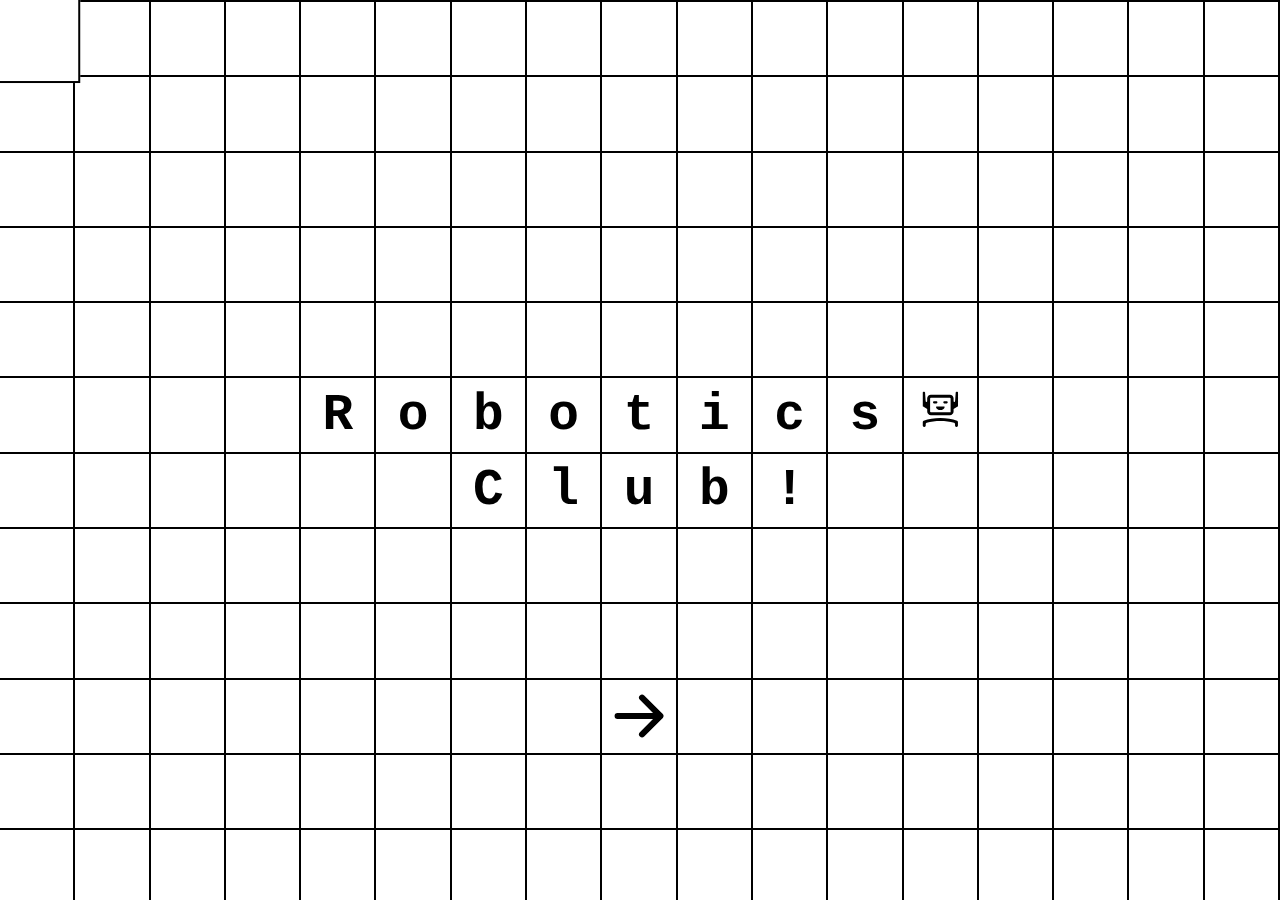
==== commit bebd5327: "fuck stem" ====
--- a/index.html
+++ b/index.html
@@ -5,7 +5,7 @@
         <meta name="viewport" content="width=device-width, initial-scale=1.0">
         <title>Robotics</title>
 
-        <link rel="stylesheet" href="css/">
+        <link rel="stylesheet" href="css/activities.css">
         <link rel="stylesheet" href="css/boxes.css">
         <link rel="stylesheet" href="css/cursor.css">
         <link rel="stylesheet" href="css/HomePage.css">
--- a/css/activities.css
+++ b/css/activities.css
@@ -0,0 +1,200 @@
+.activitiesPage {
+    background-color: white;
+    width: 100vw;
+    height: 100vh;
+    z-index: -30;
+    position: absolute;
+    top: 0;
+    left: 0;
+    transform: translateX(100vw);
+}
+.ActiviteispageUnSlide {
+    animation: ActiviteispageUnSlide 1s forwards ease-in-out;
+}
+@keyframes ActiviteispageSlide {
+    0% {
+        transform: translateX(100vw);
+        z-index: 5;
+    }
+    100% {
+        transform: translateX(0vw);
+        z-index: 5;
+    }
+}
+@keyframes ActiviteispageUnSlide {
+    0% {
+        transform: translateX(0vw);
+        z-index: 5;
+    }
+    99% {
+        transform: translateX(100vw);
+        z-index: 5;
+    }
+    100% {
+        z-index: -30;
+    }
+}
+
+.activitiesHeading {
+    position: relative;
+    top: 5%;
+    left: 50%;
+    transform: translate(-50%, 0);
+    font-size: clamp(0px, 2.3vw, 48px);
+
+    width: 20vw;
+    height: 10vh;
+    font-weight: 600;
+    font-family: monospace;
+    border: 2px solid black;
+    color: black;
+    display: flex;
+    justify-content: center;
+    align-items: center;
+}
+.activitiesButtons {
+    height: 50vh;
+    width: 80vw;
+    position: relative;
+    top: 10%;
+    left: 50%;
+    transform: translate(-50%, 0);
+    display: flex;
+    justify-content: space-around;
+    align-items: center;
+}
+.activitiesButtonsMain {
+    width: 30%;
+    height: 80%;
+    border: 2px solid black;
+    position: relative;
+    background-color: white;
+}
+.ActiviteispageSlide {
+    animation: ActiviteispageSlide 1s forwards ease-in-out;
+}
+
+@keyframes ActiviteispageSlide {
+    0% {
+        transform: translateX(100vw);
+        z-index: 5;
+    }
+    100% {
+        transform: translateX(0vw);
+        z-index: 5;
+    }
+}
+.eventsButton span,.projectsButton span {
+    width: fit-content;
+    height: 10%;
+    font-size: clamp(0px, 2vw, 40px);
+    font-weight: 900;
+}
+.eventsButton svg, .projectsButton svg {
+    width: 15%;
+    height: 15%;
+    margin-left: 5%;
+}
+.eventsButton div:nth-child(1), .projectsButton div:nth-child(1) {
+    margin: auto;
+    width: 60%;
+    top: 10%;
+    position: relative;
+    border-bottom: 2px solid black;
+    text-align: center;
+    display: flex;
+    align-items: center;
+    justify-content: center;
+}
+.eventText, .projectText {
+    position: relative;
+    top: 22%;
+    width: 80%;
+    left: 50%;
+    font-size: clamp(0px, 1.2vw, 20px);
+
+    font-weight: 550;
+    text-align: center;
+    transform: translate(-50%, 0);
+    height: 60%;
+}
+.DIVEIN {
+    position: absolute;
+    bottom: 10%;
+    color: white;
+    background-color: black;
+    border-radius: 5px;
+    font-size: clamp(6px, 1vw, 24px);
+    display: flex;
+    justify-content: center;
+    align-items: center;
+    border: 5px;
+    width: 10vw;
+    height: 6vh;
+    padding: 10px;
+    text-align: center;
+    left: 50%;
+    transform: translate(-50%, 0);
+
+    border: 2px solid black;
+    transition: all 0.2s ease-in-out;
+}
+.DIVEIN:hover {
+    background-color: white;
+    color: black;
+    border: 2px solid black;
+}
+.robotContainer {
+    width: 100%;
+    height: 15%;
+    position: absolute;
+    bottom: 0;
+}
+.robotContainer img{
+    position: absolute;
+    height: 70%;
+    bottom: 0;
+
+}
+.robotContainer .img {
+    height: 100%;
+    bottom: 0;
+    position: absolute;
+    left: 0; /* Start position */
+    animation: move 5s linear infinite;
+}
+
+@keyframes move {
+    0% { left: 0; }
+    100% { left: calc(100vw - 100px); } /* Adjust based on image width */
+}
+.textDiv {
+    width: fit-content; /* Adjust based on your image size */
+    padding: 0.4vw;
+    border: 2px solid black;
+    font-weight: 600;
+    border-radius: 5px;
+    text-align: center;
+    background-color: white;
+    font-size: clamp(3px, 1vw, 18px);
+    transform: translate(0, -30%);
+    position: absolute;
+    white-space: nowrap; /* Prevents text from wrapping to a new line */
+}
+
+@keyframes flyMoreUp {
+    0% {
+        bottom: 3%;
+    }
+    100% {
+        bottom: 15%;
+    }
+}
+@keyframes flyMoreDown {
+    0% {
+        bottom: 15%;
+    }
+    100% {
+        bottom: 3%;
+    }
+}